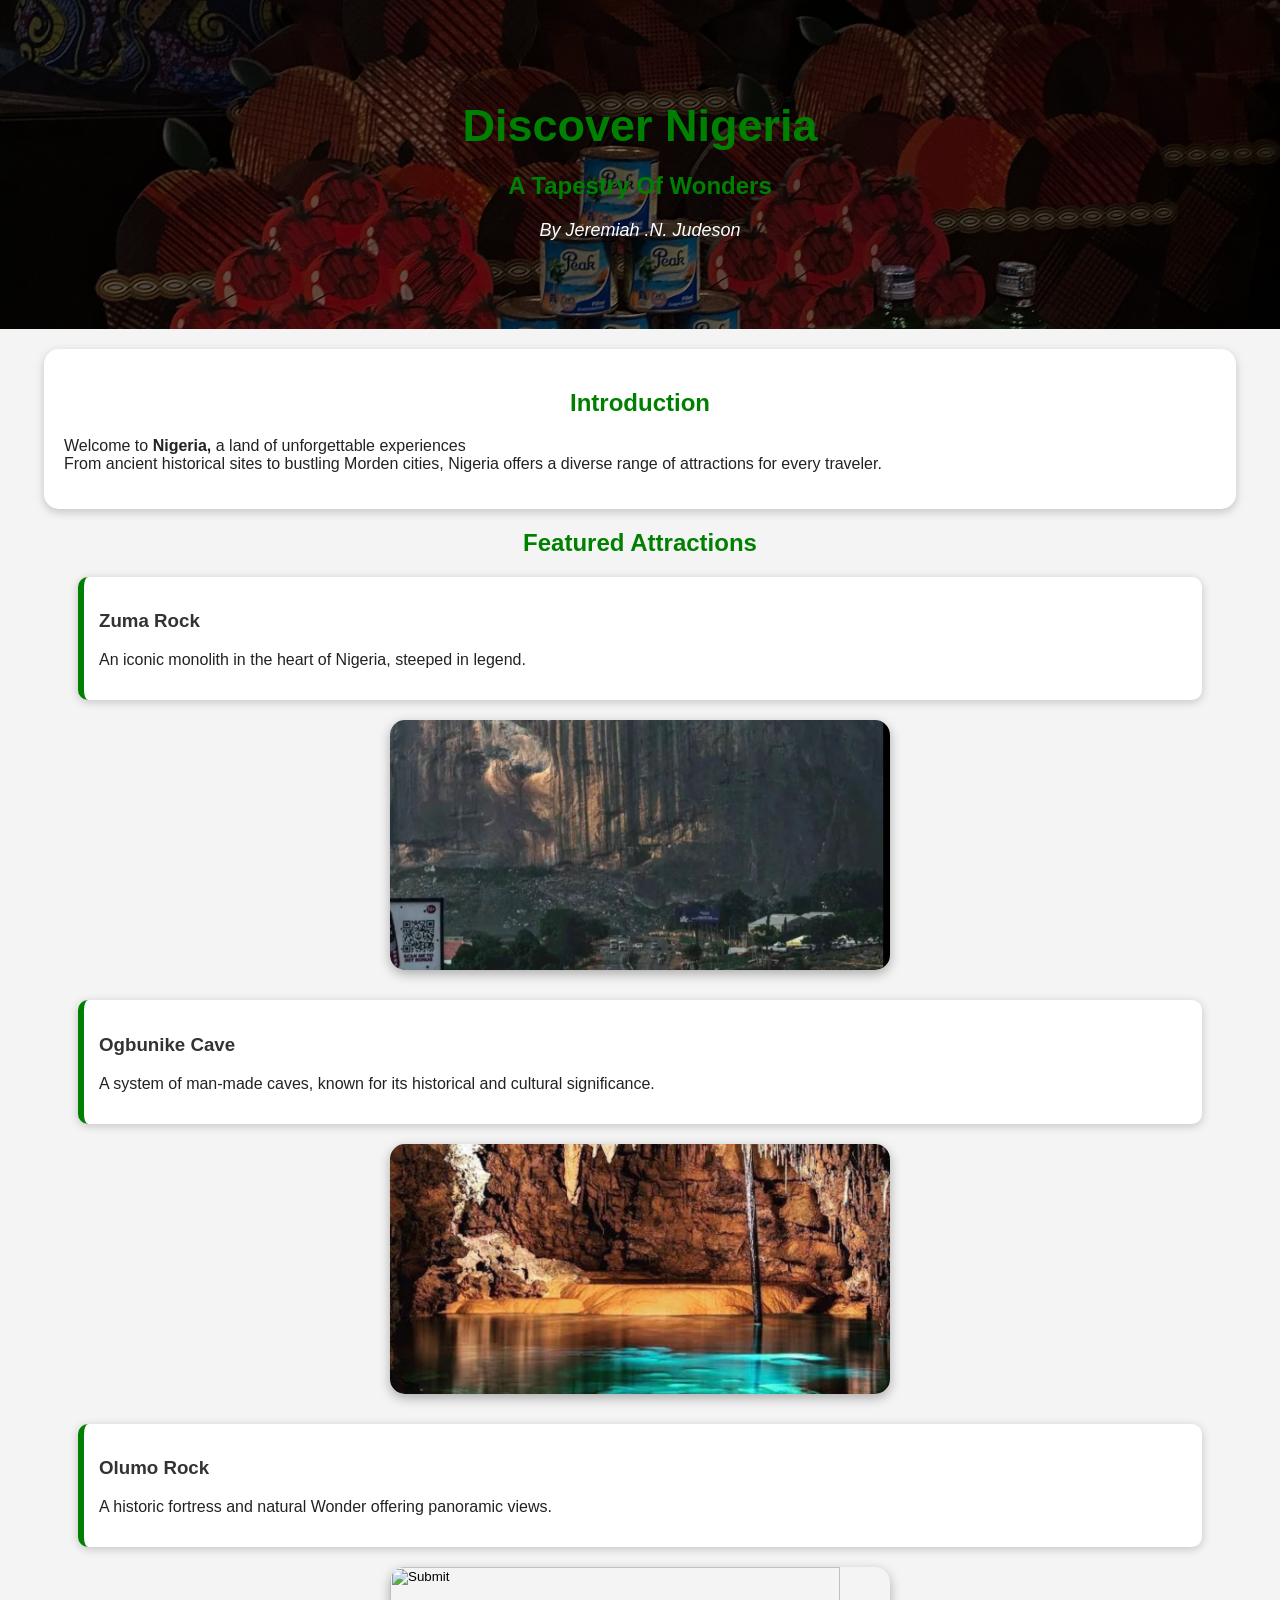
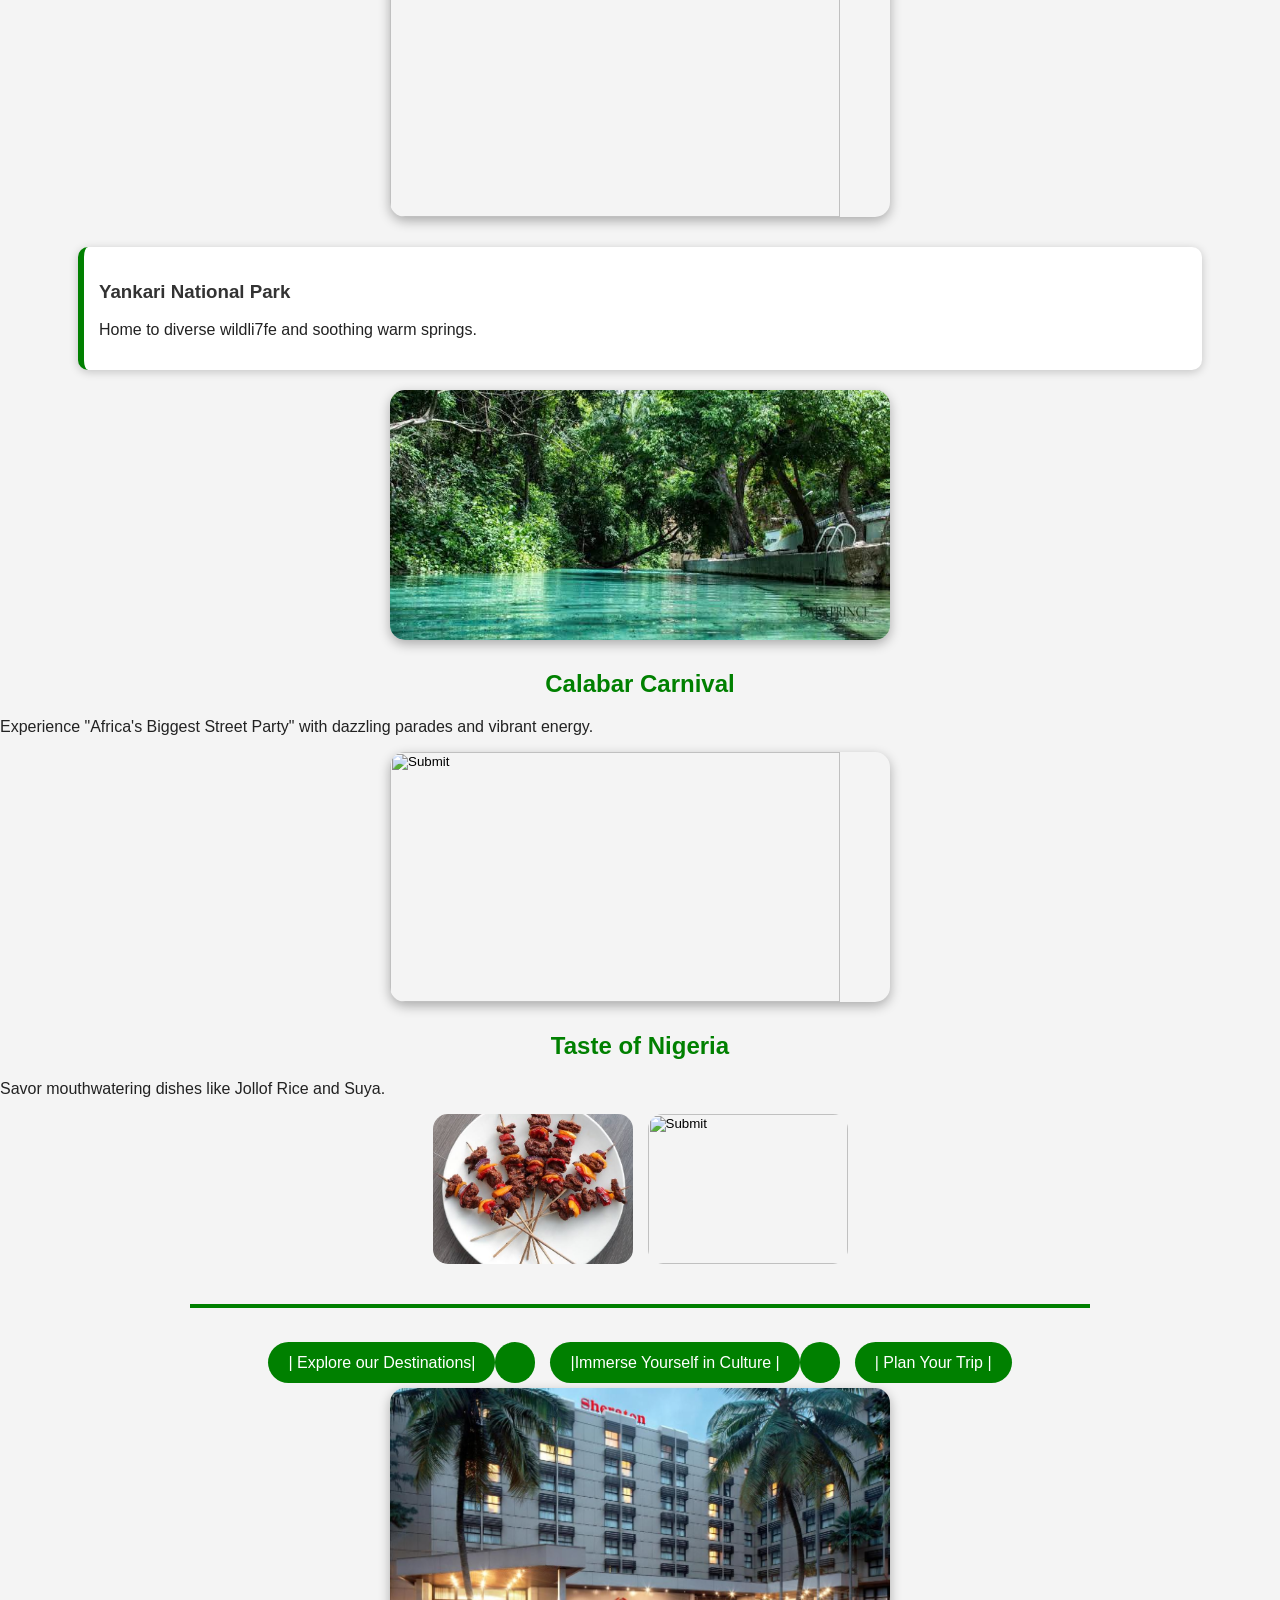
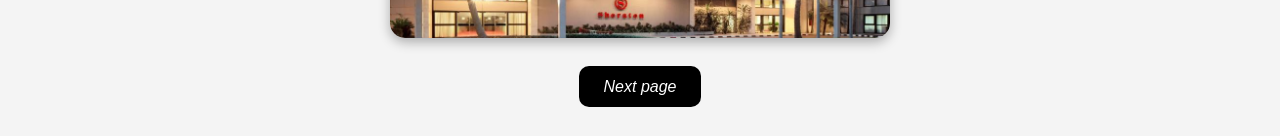
==== index.html @ d7179c4f "Add files via upload" ====
<!DOCTYPE html>
<html lang="en">
<head>
  <meta charset="UTF-8">
  <meta http-equiv="X-UA-Compatible" content="IE=Edge">
  <meta name="viewport" content="width=device-width, initial-scale=1">

  <title>welome</title>
  
  <!-- HTML -->
  

  <!-- Custom Styles -->
  <link rel="stylesheet" href="style.css">
</head>
<header>
  <h1>Discover Nigeria </h1>
  <h2>A Tapestry Of Wonders</h2>
  <p><em>By Jeremiah .N. Judeson</em></p>
</header>
<body>
  <section>
  <h1>Introduction</h1>
  <p>Welcome to <b>Nigeria, </b> a land of unforgettable experiences <br>From ancient historical sites to bustling Morden cities, Nigeria offers a diverse range of attractions for every traveler.</br></p>
  
 </section>
   <h2>Featured Attractions</h2>
   <div class="overlay"> <h3>Zuma Rock</h3>
  <p>An iconic monolith in the heart of Nigeria, steeped in legend. </p>
    </div>
  <div class="image-box">
  <input type="image" src="Zuma.png">
    
  </div>
  <div class="overlay">
   <h3>Ogbunike Cave</h3>
  <p>A system of man-made caves, known for its historical and cultural significance.</p> </div>
  <div class="image-box">
  <input type="image"src="Ogb.png" >
    
  </div>
  
    <div class="overlay">
       <h3>Olumo Rock</h3>
   <p>A historic fortress and natural Wonder offering panoramic views. </p></div>
      
  <div class="image-box">
   <input type="image" src="Olumo.jpg">
    
  </div>
  <div class="overlay">
      <h3><p>Yankari National Park </p></h3>
   <p>Home to diverse wildli7fe and soothing warm springs.</p>
</div>
<div class="image-box">
   <input type="image"src=" Yak.jpeg">
</div>
  
 <h2>Calabar Carnival</h2>
   <p>Experience "Africa's Biggest Street Party" with dazzling parades and vibrant energy. </p>
  <div class="image-box">
   <input type="image"src=" Cal3.jpg">
</div>
   <h2>Taste of Nigeria </h2>
   <p>Savor mouthwatering dishes like Jollof Rice and Suya.</p>
  <div class="image">
    <input type="image"src="Suya.jpeg"><input type="image"src="Jollof.jpg">
  </div>
  <hr class="custom-line">
  <div class="call">
  <p><a href="page 2.html"> | Explore our Destinations|</a><a href="Culture.html"></p><p>|Immerse Yourself in Culture |</a><a href="Trip.html"></p><p>| Plan Your Trip |</a></p>
</div>
  <div class="image-box" ><input type="image"src="hotel.jpg"> </div>
  <div class="next">
  <p><a href="Page 2.html"><em>Next page</em></a></p></div>
</body>
</html>
---- style.css ----
/* Whole page */

body{
    margin:0;
    padding:0;
    font-family:Arial, sans-serif;
    background:#f4f4f4;
    color:#222;
}


/* Header */

header{
    background:linear-gradient(rgba(0,0,0,0.5),
    rgba(0,0,0,0.5)),
    url("lamp.png");

    background-size:cover;
    background-position:center;

    color:white;

    text-align:center;

    padding:70px 20px;
}

header h1{
    font-size:45px;
    margin-bottom:5px;
}

header h3{
    font-size:25px;
}

header p{
    font-size:18px;
}


/* Main sections */

section{
    width:90%;
    margin:auto;

    background:white;

    padding:20px;

    margin-top:20px;

    border-radius:15px;

    box-shadow:0px 3px 10px rgba(0,0,0,0.2);
}


/* Headings */

h1,h2{

    color:green;

    text-align:center;
}

h3{
    color:#333;
}


/* Attraction description boxes */

.overlay{

    width:85%;

    margin:20px auto;

    background:white;

    padding:15px;

    border-left:6px solid green;

    border-radius:10px;

    box-shadow:0px 2px 10px rgba(0,0,0,.2);

}


/* Images */

.image-box{

    display:flex;

    justify-content:center;

    margin-bottom:30px;

}

.image-box input{

    width:90%;

    max-width:500px;

    height:250px;

    object-fit:cover;

    border-radius:15px;

    transition:0.8s;

    box-shadow:0px 4px 12px rgba(0,0,0,0.3);

}


.image-box input:hover{

    transform:scale(1.05);

}


/* Jollof and Suya images */

.image{

    display:flex;

    justify-content:center;

    gap:15px;

    flex-wrap:wrap;

}

.image input{

    width:200px;

    height:150px;

    object-fit:cover;

    border-radius:15px;

}


/* Line */

.custom-line{

    width:70%;

    border:2px solid green;

    margin-top:40px;

}


/* Navigation links */

.call{

    display:flex;

    flex-wrap:wrap;

    justify-content:center;

    gap:15px;

    margin-top:30px;

}

.call a{

    text-decoration:none;

    background:green;

    color:white;

    padding:12px 20px;

    border-radius:30px;

    transition:.4s;
}

.call a:hover{

    background:black;

}


/* Next button */

.next{

    text-align:center;

    margin:40px;

}

.next a{

    text-decoration:none;

    background:black;

    color:white;

    padding:12px 25px;

    border-radius:10px;
}

.next a:hover{

    background:green;

}
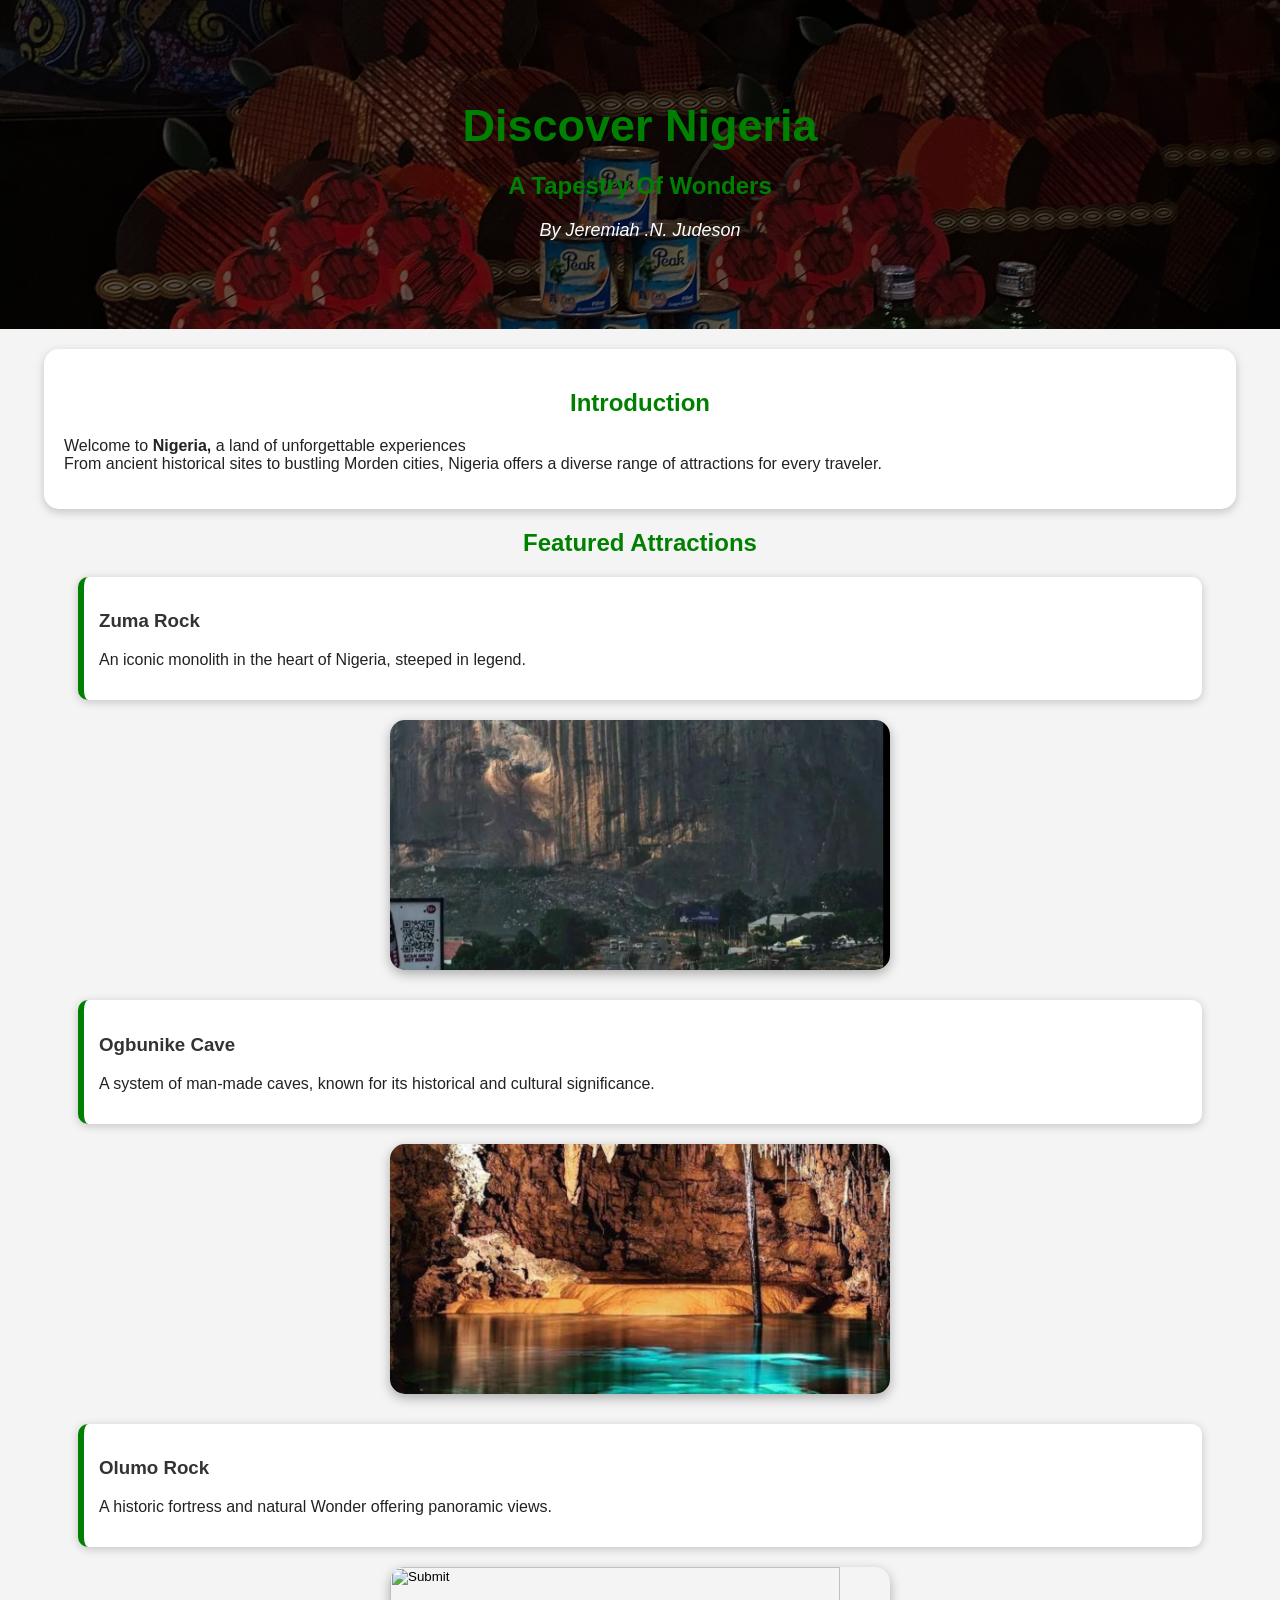
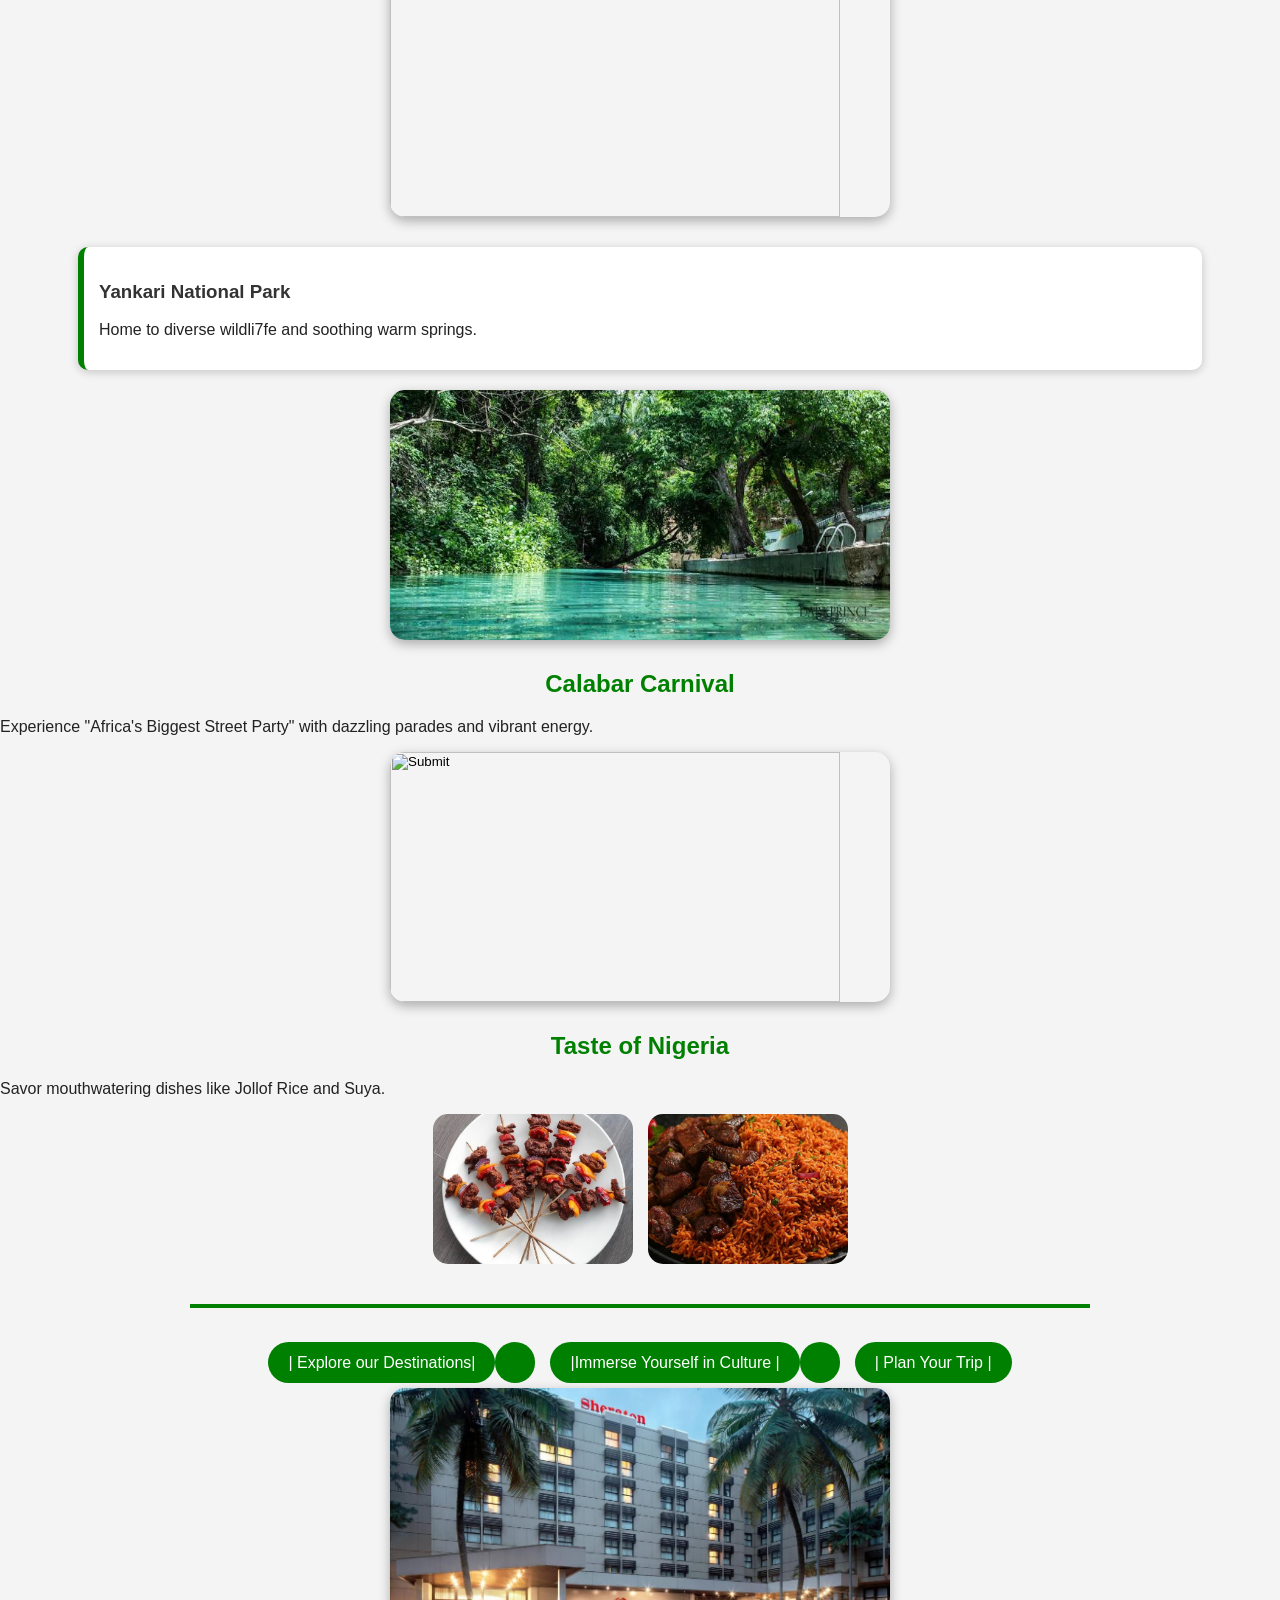
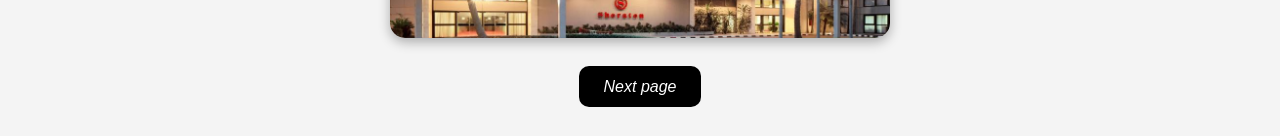
==== commit 5dcbaf8b: "Update index.html" ====
--- a/index.html
+++ b/index.html
@@ -65,7 +65,7 @@
    <h2>Taste of Nigeria </h2>
    <p>Savor mouthwatering dishes like Jollof Rice and Suya.</p>
   <div class="image">
-    <input type="image"src="Suya.jpeg"><input type="image"src="Jollof.jpg">
+    <input type="image"src="Suya.jpeg"><input type="image"src="jollof.jpg">
   </div>
   <hr class="custom-line">
   <div class="call">
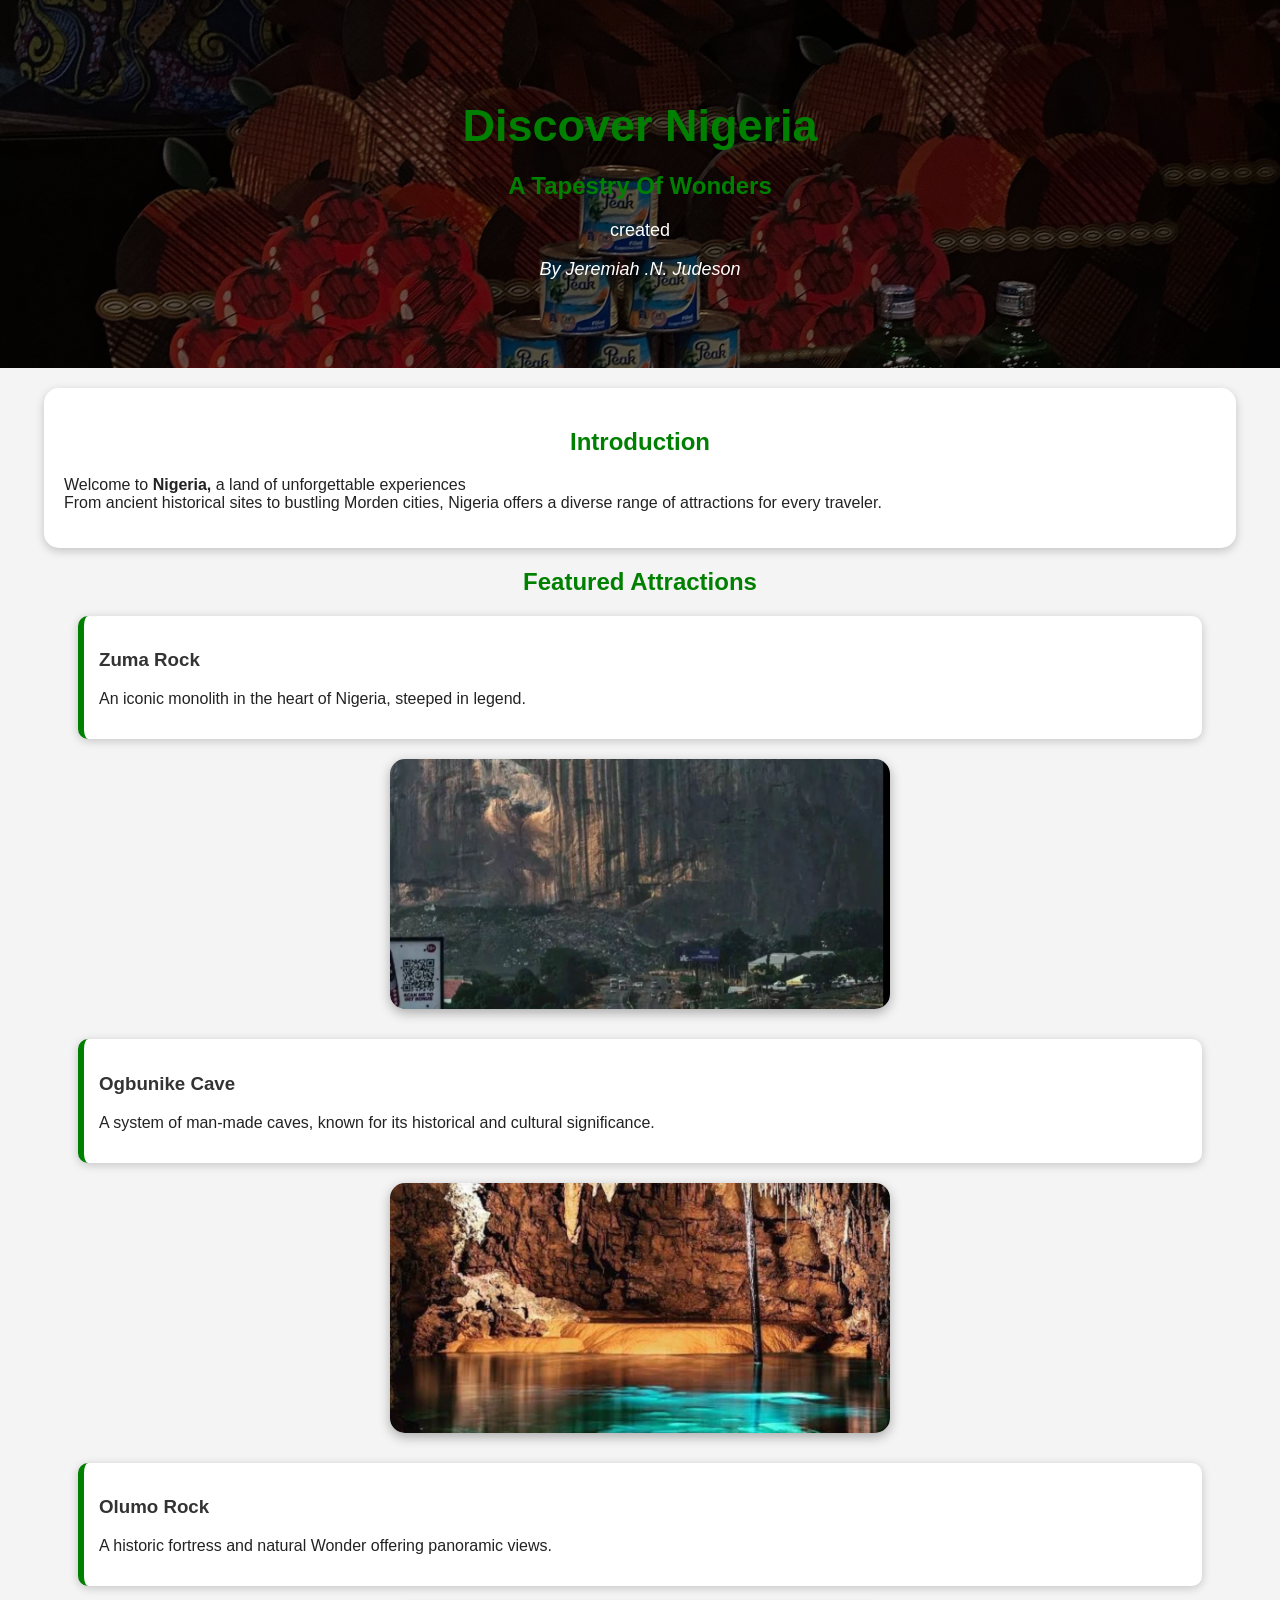
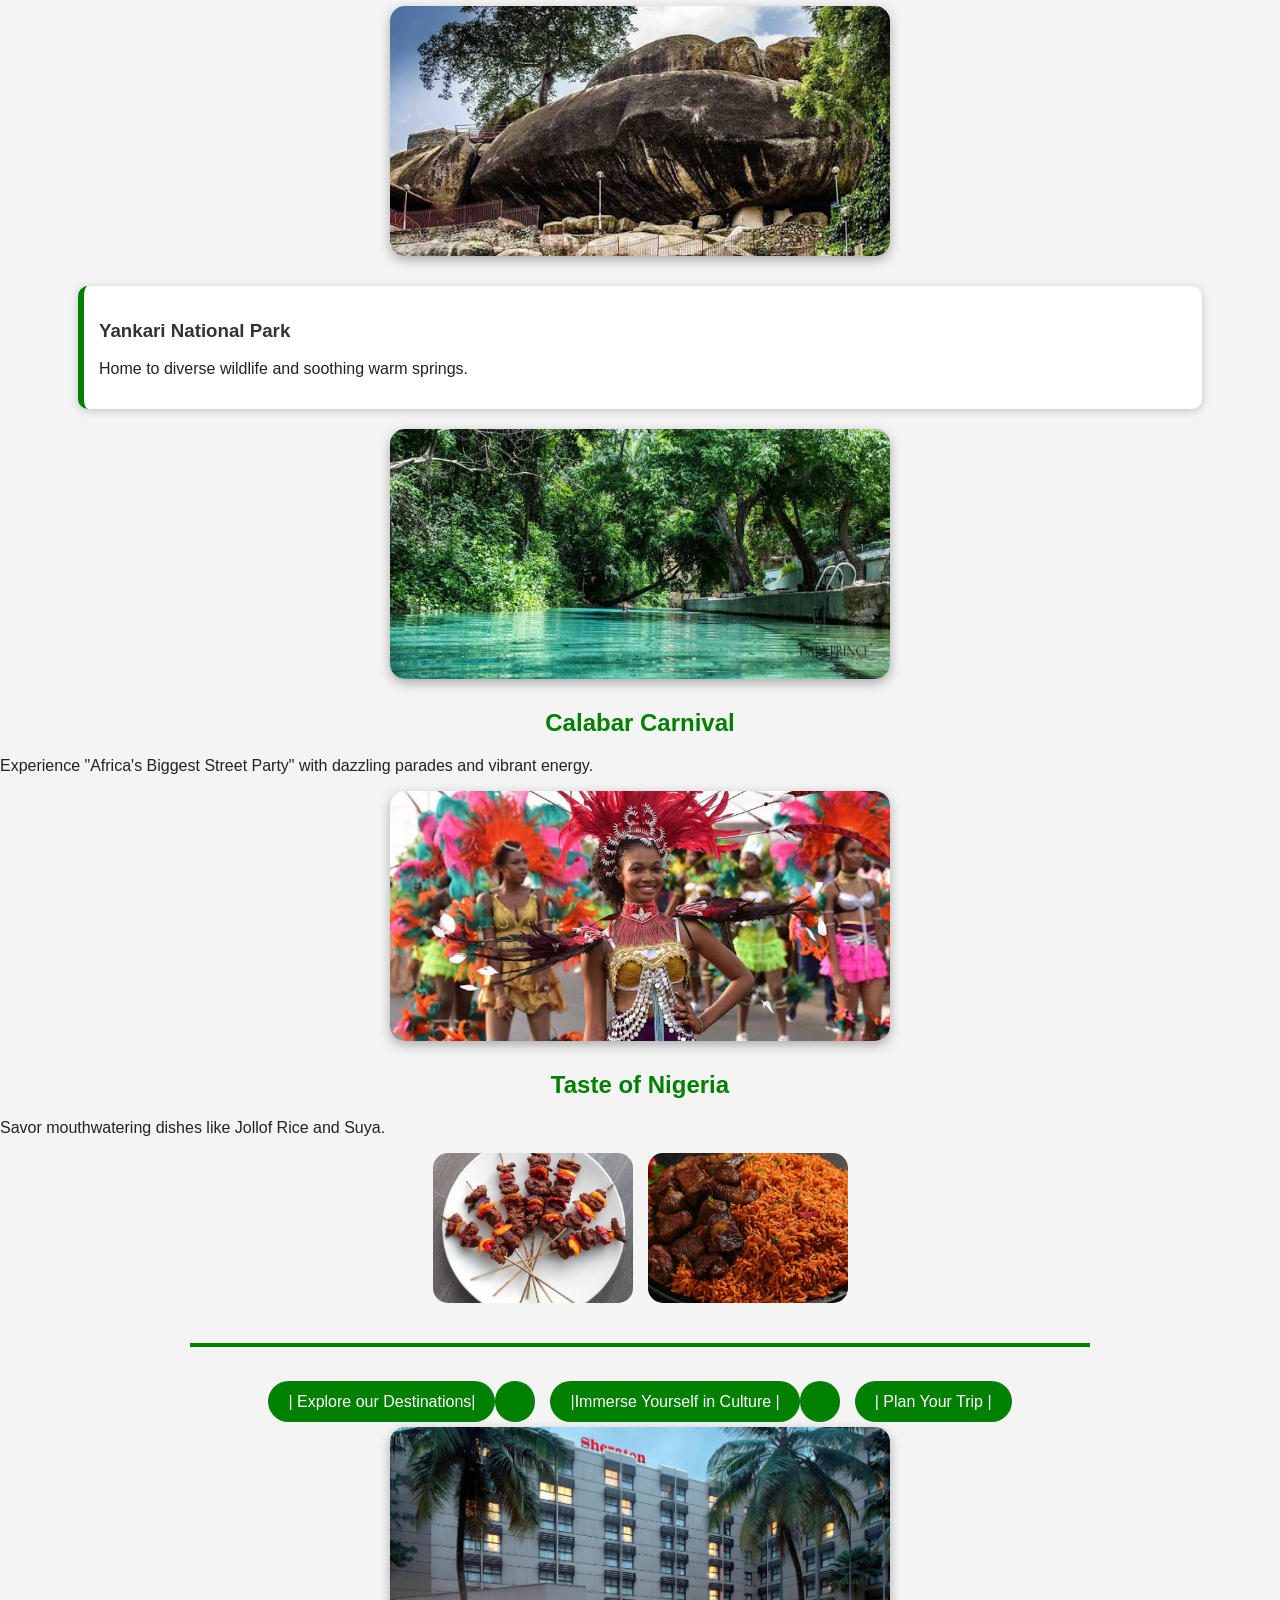
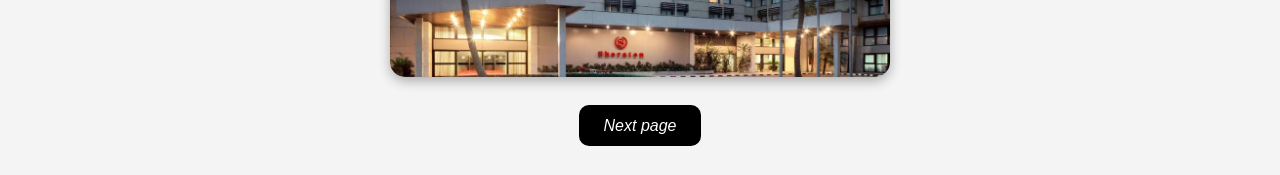
==== commit 3bd9623e: "Update index.html" ====
--- a/index.html
+++ b/index.html
@@ -17,6 +17,7 @@
 <header>
   <h1>Discover Nigeria </h1>
   <h2>A Tapestry Of Wonders</h2>
+    <p>created</p>
   <p><em>By Jeremiah .N. Judeson</em></p>
 </header>
 <body>
@@ -46,12 +47,12 @@
    <p>A historic fortress and natural Wonder offering panoramic views. </p></div>
       
   <div class="image-box">
-   <input type="image" src="Olumo.jpg">
+   <input type="image" src="olumo.jpg">
     
   </div>
   <div class="overlay">
       <h3><p>Yankari National Park </p></h3>
-   <p>Home to diverse wildli7fe and soothing warm springs.</p>
+   <p>Home to diverse wildlife and soothing warm springs.</p>
 </div>
 <div class="image-box">
    <input type="image"src=" Yak.jpeg">
@@ -60,7 +61,7 @@
  <h2>Calabar Carnival</h2>
    <p>Experience "Africa's Biggest Street Party" with dazzling parades and vibrant energy. </p>
   <div class="image-box">
-   <input type="image"src=" Cal3.jpg">
+   <input type="image"src="cal3.jpg">
 </div>
    <h2>Taste of Nigeria </h2>
    <p>Savor mouthwatering dishes like Jollof Rice and Suya.</p>
@@ -69,7 +70,7 @@
   </div>
   <hr class="custom-line">
   <div class="call">
-  <p><a href="page 2.html"> | Explore our Destinations|</a><a href="Culture.html"></p><p>|Immerse Yourself in Culture |</a><a href="Trip.html"></p><p>| Plan Your Trip |</a></p>
+  <p><a href="Page 2.html"> | Explore our Destinations|</a><a href="Culture.html"></p><p>|Immerse Yourself in Culture |</a><a href="trip.html"></p><p>| Plan Your Trip |</a></p>
 </div>
   <div class="image-box" ><input type="image"src="hotel.jpg"> </div>
   <div class="next">
